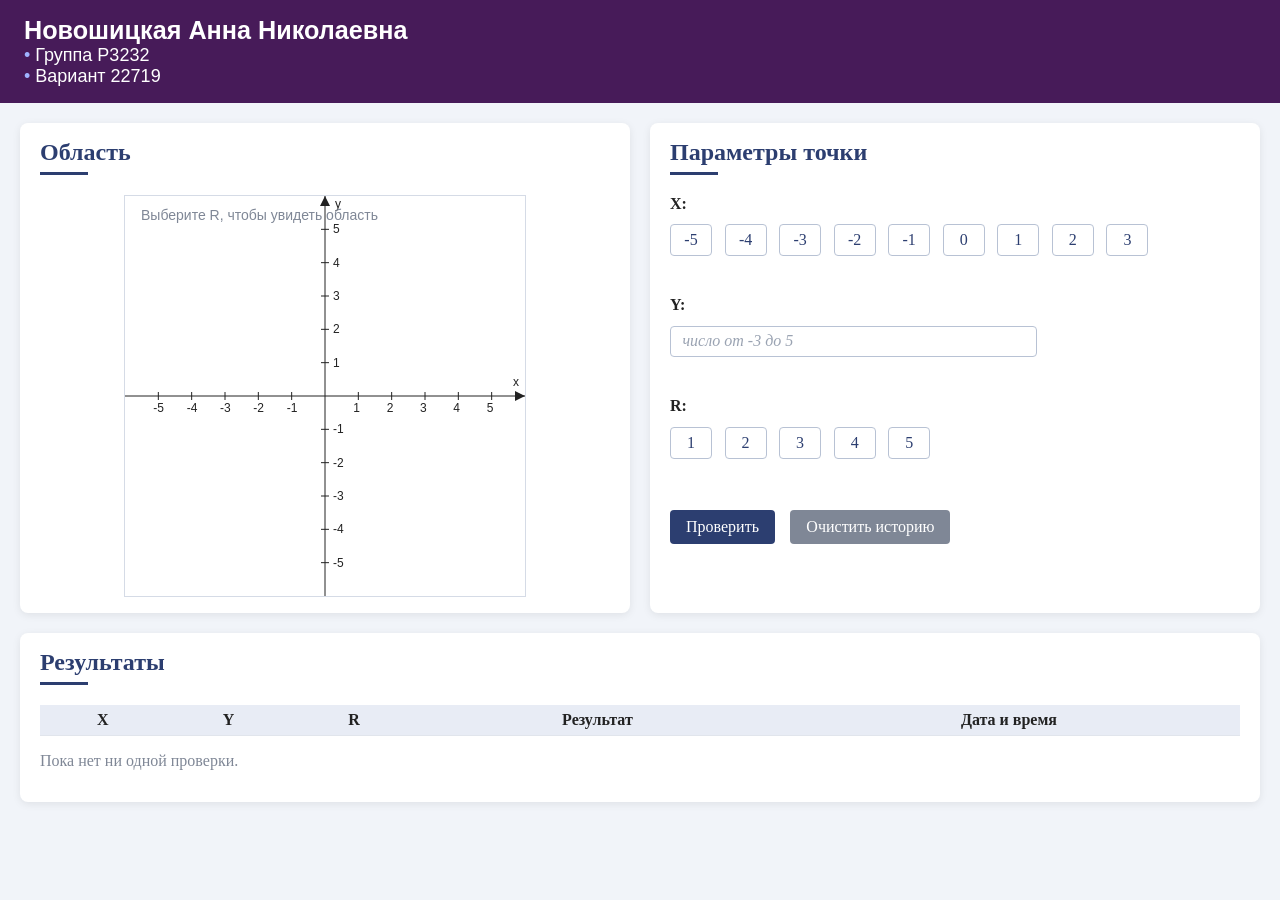
==== lab1/index.html @ 649bbd44 "Add lab1: point-in-area checker (HTML, CSS, JS, Canvas)" ====
<!DOCTYPE html>
<html lang="ru">
<head>
    <meta charset="UTF-8">
    <meta name="viewport" content="width=device-width, initial-scale=1">
    <title>Лабораторная работа №1</title>
    <link rel="stylesheet" href="style.css">
</head>
<body>

<!-- Шапка -->
<header id="header">
    <div class="header-name">Новошицкая Анна Николаевна</div>
    <div class="header-info">Группа P3232</div>
    <div class="header-info">Вариант 22719</div>
</header>

<main id="main">
    <!-- График -->
    <div class="block" id="plot-block">
        <h2 class="block-title">Область</h2>
        <canvas id="plot" width="400" height="400"></canvas>
    </div>

    <!-- Форма -->
    <div class="block" id="form-block">
        <h2 class="block-title">Параметры точки</h2>
        <form id="point-form" novalidate>

            <!-- X -->
            <div class="field">
                <span class="field-label">X:</span>
                <div class="choice-group" id="x-group">
                    <button type="button" data-value="-5">-5</button>
                    <button type="button" data-value="-4">-4</button>
                    <button type="button" data-value="-3">-3</button>
                    <button type="button" data-value="-2">-2</button>
                    <button type="button" data-value="-1">-1</button>
                    <button type="button" data-value="0">0</button>
                    <button type="button" data-value="1">1</button>
                    <button type="button" data-value="2">2</button>
                    <button type="button" data-value="3">3</button>
                </div>
                <div class="error" id="x-error"></div>
            </div>

            <!-- Y -->
            <div class="field">
                <label class="field-label" for="y-input">Y:</label>
                <input type="text" id="y-input" name="y" maxlength="14"
                       placeholder="число от -3 до 5" autocomplete="off">
                <div class="error" id="y-error"></div>
            </div>

            <!-- R -->
            <div class="field">
                <span class="field-label">R:</span>
                <div class="choice-group" id="r-group">
                    <button type="button" data-value="1">1</button>
                    <button type="button" data-value="2">2</button>
                    <button type="button" data-value="3">3</button>
                    <button type="button" data-value="4">4</button>
                    <button type="button" data-value="5">5</button>
                </div>
                <div class="error" id="r-error"></div>
            </div>

            <div class="buttons">
                <button type="submit" id="submit-btn">Проверить</button>
                <button type="button" id="clear-btn">Очистить историю</button>
            </div>
        </form>
    </div>

    <!-- Результаты -->
    <div class="block" id="results-block">
        <h2 class="block-title">Результаты</h2>
        <div class="table-wrap">
            <table id="results">
                <thead>
                <tr>
                    <th>X</th>
                    <th>Y</th>
                    <th>R</th>
                    <th>Результат</th>
                    <th>Дата и время</th>
                </tr>
                </thead>
                <tbody id="results-body"></tbody>
            </table>
        </div>
        <p class="empty" id="empty-msg">Пока нет ни одной проверки.</p>
    </div>
</main>

<script src="script.js"></script>
</body>
</html>
---- lab1/style.css ----
/* Базовые стили */
body {
    margin: 0;
    font-family: Georgia, "Times New Roman", serif;
    color: #222;
    background: #f1f4f9;
}

/* Шапка */
#header {
    font-family: Arial, Helvetica, sans-serif;
    color: #ffffff;
    font-size: 18px;
    background: #471b59;
    padding: 16px 24px;
}

#header > .header-name {
    font-size: 1.4em;
    font-weight: bold;
}

#header > .header-info::before {
    content: "• ";
    color: #9fb4ff;
}

/* Блоки */
#main {
    display: flex;
    flex-wrap: wrap;
    gap: 20px;
    padding: 20px;
}

.block {
    flex: 1 1 380px;
    background: #fff;
    border-radius: 8px;
    padding: 16px 20px;
    box-shadow: 0 2px 8px rgba(0, 0, 0, 0.08);
}

#results-block {
    flex-basis: 100%;
}

.block-title {
    font-family: inherit;
    margin-top: 0;
    color: #2c3e70;
}

.block-title::after {
    content: "";
    display: block;
    width: 48px;
    height: 3px;
    margin-top: 6px;
    background: #2c3e70;
}

#plot {
    display: block;
    max-width: 100%;
    margin: 0 auto;
    border: 1px solid #d5dbe6;
    background: #fff;
}

/* Форма */
.field {
    margin: 3% 0;
}

.field-label {
    display: block;
    font-weight: bold;
    margin-bottom: 1%;
}

/* Кнопки X и R */
.choice-group > button {
    min-width: 42px;
    margin: 1% 1.5% 1% 0;
    padding: 6px 10px;
    font: inherit;
    border: 1px solid #b8c2d4;
    border-radius: 4px;
    background: #fff;
    color: #2c3e70;
    cursor: pointer;
}

.choice-group > button:hover {
    border-color: #2c3e70;
    background: #eef2fb;
}

.choice-group > button:focus-visible {
    outline: 2px solid #3d5499;
    outline-offset: 1px;
}

.choice-group > button.active {
    background: #2c3e70;
    border-color: #2c3e70;
    color: #fff;
}

.choice-group.invalid > button {
    border-color: #c0392b;
}

#y-input {
    margin: 1% 0;
    padding: 1% 2%;
    width: 60%;
    font: inherit;
    border: 1px solid #b8c2d4;
    border-radius: 4px;
}

#y-input:focus {
    outline: none;
    border-color: #2c3e70;
    box-shadow: 0 0 0 2px rgba(44, 62, 112, 0.2);
}

#y-input::placeholder {
    color: #9aa3b2;
    font-style: italic;
}

.invalid {
    border-color: #c0392b !important;
    background: #fff5f4;
}

.error {
    min-height: 1.2em;
    color: #c0392b;
    font-size: 0.9em;
}

.buttons > button {
    margin: 2% 2% 0 0;
    padding: 8px 16px;
    font: inherit;
    border: none;
    border-radius: 4px;
    background: #2c3e70;
    color: #fff;
    cursor: pointer;
}

.buttons > button:hover {
    background: #3d5499;
}

.buttons > button:active {
    transform: translateY(1px);
}

#clear-btn {
    background: #7f8796;
}

/* Таблица */
.table-wrap {
    overflow-x: auto;
}

#results {
    width: 100%;
    border-collapse: collapse;
}

#results th,
#results td {
    padding: 6px 10px;
    border-bottom: 1px solid #e1e5ec;
    text-align: center;
}

#results > thead th {
    background: #e8ecf5;
}

#results > tbody > tr:nth-child(even) {
    background: #f7f9fc;
}

#results > tbody > tr:hover {
    background: #eef2fb;
}

td.hit {
    color: #1e8449;
    font-weight: bold;
}

td.miss {
    color: #c0392b;
    font-weight: bold;
}

.empty {
    color: #7f8796;
}

.empty.hidden {
    display: none;
}
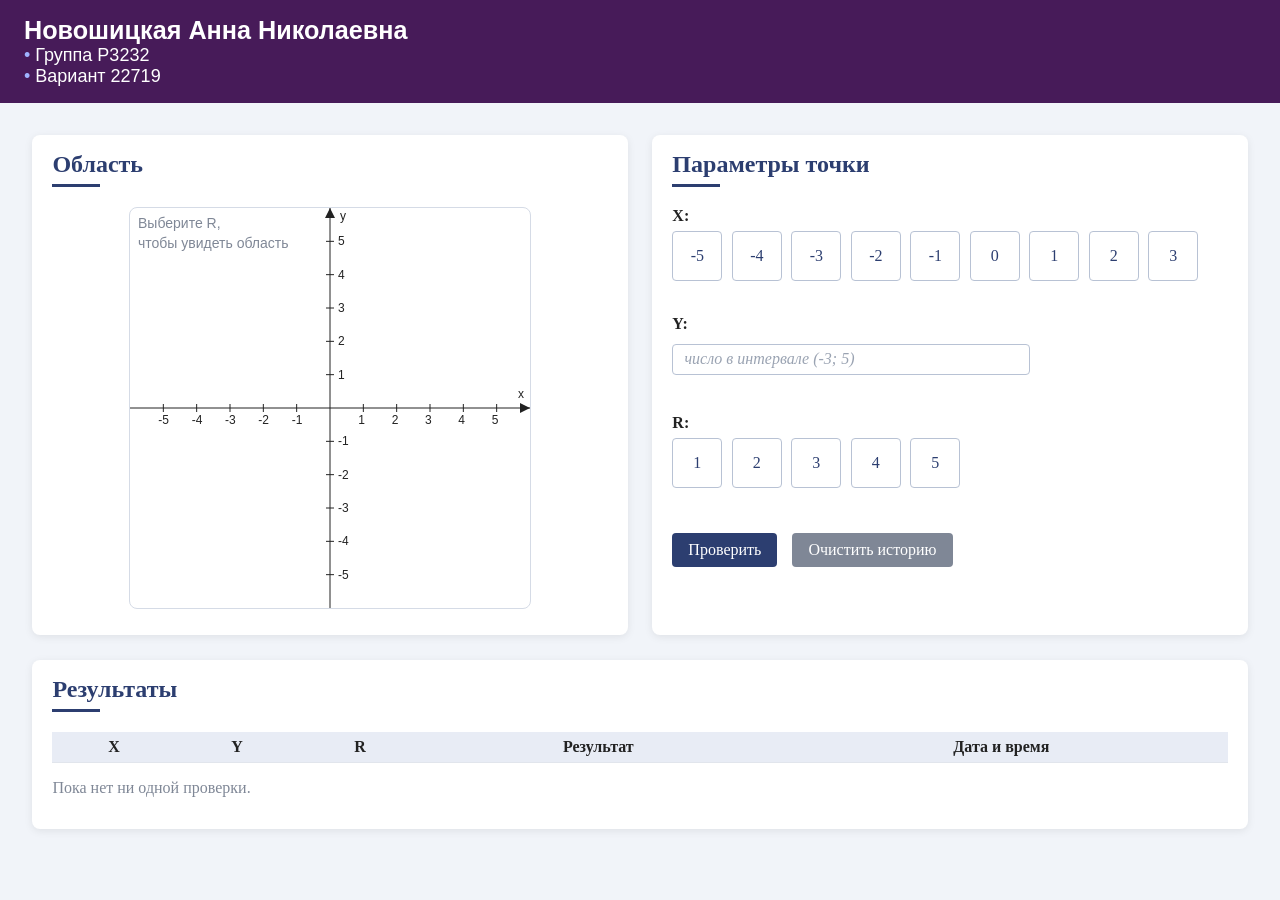
==== commit 28df66d2: "changed flex for block, fixed text problems" ====
--- a/lab1/index.html
+++ b/lab1/index.html
@@ -1,11 +1,11 @@
 <!DOCTYPE html>
 <html lang="ru">
-<head>
-    <meta charset="UTF-8">
-    <meta name="viewport" content="width=device-width, initial-scale=1">
-    <title>Лабораторная работа №1</title>
-    <link rel="stylesheet" href="style.css">
-</head>
+    <head>
+        <meta charset="UTF-8">
+        <meta name="viewport" content="width=device-width, initial-scale=1">
+        <title>Лабораторная работа №1</title>
+        <link rel="stylesheet" href="style.css">
+    </head>
 <body>
 
 <!-- Шапка -->
@@ -48,7 +48,7 @@
             <div class="field">
                 <label class="field-label" for="y-input">Y:</label>
                 <input type="text" id="y-input" name="y" maxlength="14"
-                       placeholder="число от -3 до 5" autocomplete="off">
+                       placeholder="число в интервале (-3; 5)" autocomplete="off">
                 <div class="error" id="y-error"></div>
             </div>
 
--- a/lab1/style.css
+++ b/lab1/style.css
@@ -8,7 +8,7 @@
 
 /* Шапка */
 #header {
-    font-family: Arial, Helvetica, sans-serif;
+    font-family: sans-serif;
     color: #ffffff;
     font-size: 18px;
     background: #471b59;
@@ -27,14 +27,17 @@
 
 /* Блоки */
 #main {
-    display: flex;
-    flex-wrap: wrap;
-    gap: 20px;
     padding: 20px;
+    font-size: 0;
 }
 
 .block {
-    flex: 1 1 380px;
+    font-size: 1rem;
+    display: inline-block;
+    vertical-align: top;
+    width: 48%;
+    box-sizing: border-box;
+    margin: 1%;
     background: #fff;
     border-radius: 8px;
     padding: 16px 20px;
@@ -42,7 +45,7 @@
 }
 
 #results-block {
-    flex-basis: 100%;
+    width: 98%;
 }
 
 .block-title {
@@ -65,6 +68,7 @@
     max-width: 100%;
     margin: 0 auto;
     border: 1px solid #d5dbe6;
+    border-radius: 8px;
     background: #fff;
 }
 
@@ -79,12 +83,20 @@
     margin-bottom: 1%;
 }
 
+#plot-block,
+#form-block {
+    min-height: 500px;
+}
+
 /* Кнопки X и R */
 .choice-group > button {
-    min-width: 42px;
-    margin: 1% 1.5% 1% 0;
-    padding: 6px 10px;
+    width: 9%;
+    aspect-ratio: 1 / 1;
+    padding: 0;
+    margin: 0 1% 0 0;
+    box-sizing: border-box;
     font: inherit;
+    font-variant-numeric: lining-nums;
     border: 1px solid #b8c2d4;
     border-radius: 4px;
     background: #fff;
@@ -212,3 +224,14 @@
 .empty.hidden {
     display: none;
 }
+
+@media (max-width: 800px) {
+    .block {
+        width: 98%;
+    }
+
+    #plot-block,
+    #form-block {
+        min-height: 0;
+    }
+}
